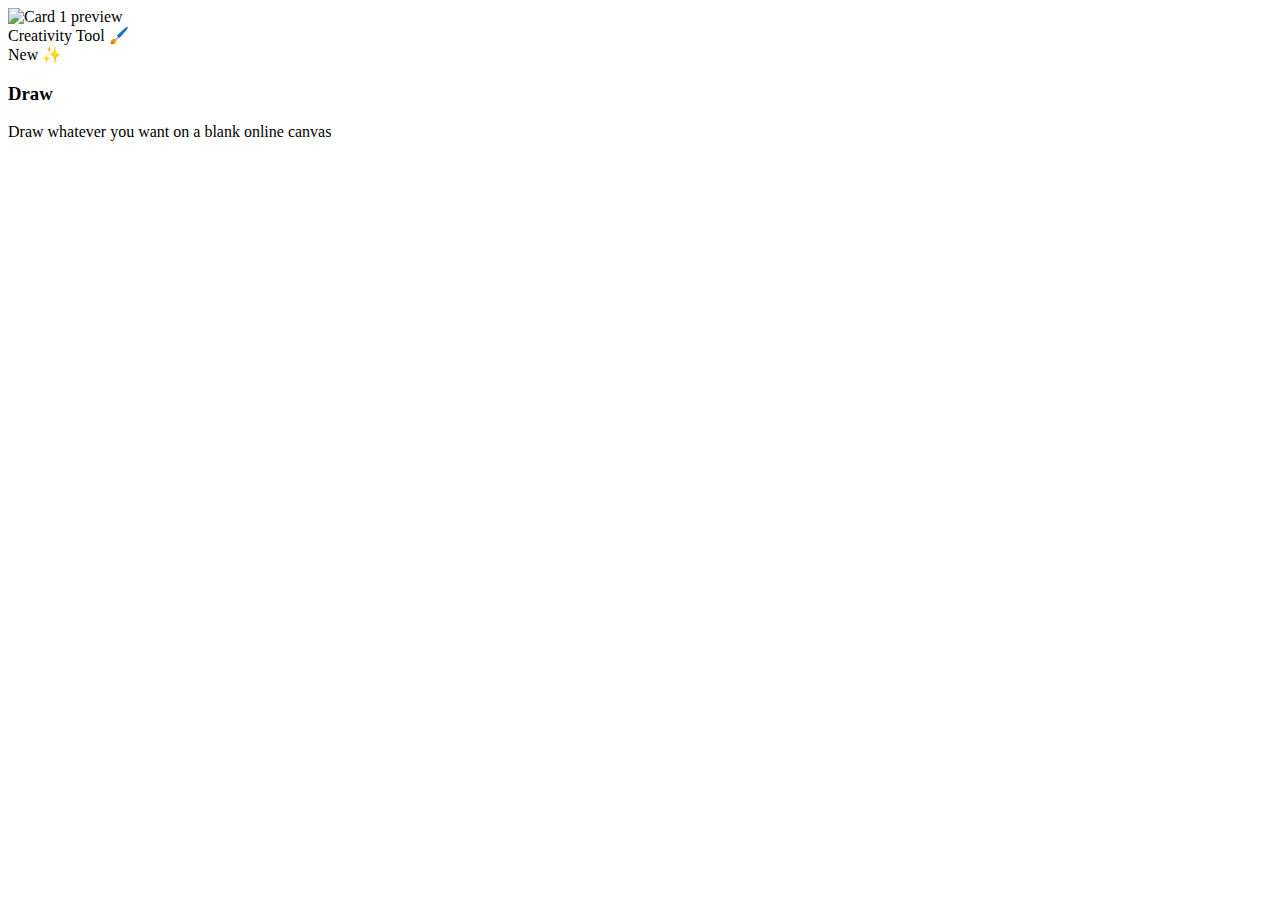
==== index.html @ 0ebb461e "Add files via upload" ====
<!DOCTYPE html>
<html lang="en">
<head>
	<meta charset="UTF-8" />
	<title>mas0ng.com</title>
	<link rel="icon" href="assets/global/favicon.png" type="image/png">
	<link rel="stylesheet" href="static/styles.css" />
</head>
<body>
	
	
	<div class="cards-container">
		
		<div class="card" onclick="openLink('https://tools.mas0ng.com/draw')">
			<div class="card-img-container">
				<img src="assets/home/icons/draw.png" alt="Card 1 preview" />
			</div>
			<div class="card-body">
				<div class="card-tag-red">Creativity Tool 🖌️</div>
				<div class="card-tag-blue">New ✨</div>
				<h3 class="card-title">Draw</h3>
				<p class="card-description">Draw whatever you want on a blank online canvas</p>
			</div>
		</div>
	</div>

	<script>
		function openLink(url) {
			window.open(url, '_blank');
		}
	</script>
</body>
</html>
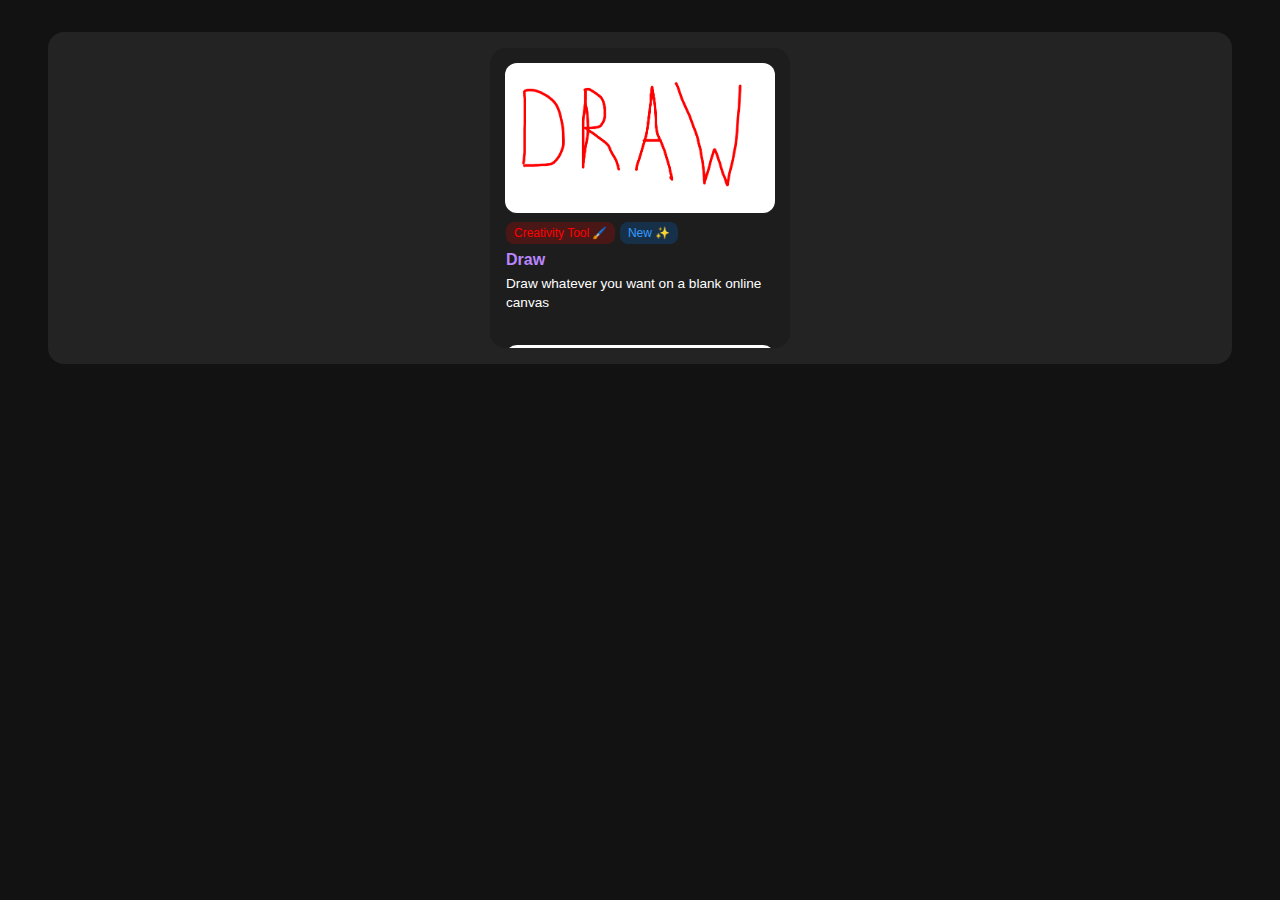
==== commit 6ec33585: "Update index.html" ====
--- a/index.html
+++ b/index.html
@@ -7,18 +7,26 @@
 	<link rel="stylesheet" href="static/styles.css" />
 </head>
 <body>
-	
-	
 	<div class="cards-container">
-		
 		<div class="card" onclick="openLink('https://tools.mas0ng.com/draw')">
 			<div class="card-img-container">
-				<img src="assets/home/icons/draw.png" alt="Card 1 preview" />
+				<img src="assets/home/icons/draw.png" alt="Draw Tool Banner Icon" />
 			</div>
 			<div class="card-body">
 				<div class="card-tag-red">Creativity Tool 🖌️</div>
 				<div class="card-tag-blue">New ✨</div>
 				<h3 class="card-title">Draw</h3>
+				<p class="card-description">Draw whatever you want on a blank online canvas</p>
+			</div>
+
+			<div class="card" onclick="openLink('https://tools.mas0ng.com/notepad')">
+			<div class="card-img-container">
+				<img src="assets/home/icons/draw.png" alt="Notepad Tool Banner Icon" />
+			</div>
+			<div class="card-body">
+				<div class="card-tag-red">Writing Tool ✒️</div>
+				<div class="card-tag-blue">New ✨</div>
+				<h3 class="card-title">Notepad</h3>
 				<p class="card-description">Draw whatever you want on a blank online canvas</p>
 			</div>
 		</div>
--- a/static/styles.css
+++ b/static/styles.css
@@ -0,0 +1,135 @@
+body {
+	font-family: 'Poppins', sans-serif;
+	background: #121212;
+	margin: 0;
+	color: white;
+}
+
+.hero {
+	padding: 1rem;
+	justify-content: center;
+	background-color: #232323;
+	width: 90%;
+	max-width: 1200px;
+	margin: 2rem auto;
+	border-radius: 16px;
+}
+
+.hero h1 {
+	font-size: 3rem;
+	text-align: center;
+	font-family: 'Poppins', sans-serif;
+	
+
+}
+
+.hero p {
+	font-size: 1.2rem;
+	text-align: center;
+	font-family: 'Poppins', sans-serif;
+}
+
+.cards-container {
+	display: flex;
+	flex-wrap: wrap;
+	gap: 1rem;
+	padding: 1rem;
+	justify-content: center;
+	background-color: #232323;
+	width: 90%;
+	max-width: 1200px;
+	margin: 2rem auto;
+	border-radius: 16px;
+}
+
+
+/* Individual card styling */
+.card {
+	width: 300px;
+	background: #1D1D1D;
+	border-radius: 16px;
+	overflow: hidden;
+	cursor: pointer;
+	height: 300px;
+	font-family: 'Poppins', sans-serif;
+	outline: 3px solid transparent;
+	outline-offset: 0;
+
+}
+.card:hover {
+	outline-color: #bb86fc;
+}
+
+/* Image container to enforce a 2:1 aspect ratio */
+.card-img-container {
+	position: relative;
+	width: 90%;
+	padding-top: 50%; /* 50% of width gives a 2:1 aspect ratio (300x150) */
+	overflow: hidden;
+	margin: 5%;
+	border-radius: 12px;
+	margin-top; 0px;
+	margin-bottom: 5px;
+}
+.card-img-container img {
+	position: absolute;
+	top: 0;
+	left: 0;
+	width: 100%;
+	height: 100%;
+	object-fit: cover;
+}
+
+/* Card body styling */
+.card-body {
+	padding-left: 1rem;
+	padding-right: 1rem;
+	padding-bottom: 0.25rem;
+	padding-top: 0.25rem;
+}
+.card-title {
+	font-size: 1rem;
+	font-weight: 600;
+	margin-bottom: 5px;
+	color: #bb86fc;
+	margin-top: 2px;
+}
+
+.card-description {
+	font-size: 0.85rem;
+	color: #666;
+	line-height: 1.4;
+	color: white;
+	margin-top: 5px;
+}
+
+h3 {
+	margin: 0px;
+	color: white;
+}
+
+.card-tag-blue {
+	display: inline-block;
+	background-color: rgba(0, 123, 255, 0.2); /* light transparent blue */
+	color: #339CFF;
+	font-size: 0.75rem;
+	font-weight: 500;
+	padding: 0.25rem 0.5rem;
+	border-radius: 8px;
+	margin-bottom: 0.25rem;
+	margin-top: 0px;
+	margin-bottom: 5px;
+}
+
+.card-tag-red {
+	display: inline-block;
+	background-color: rgba(255, 0, 0, 0.2); /* light transparent blue */
+	color: #ff0000;
+	font-size: 0.75rem;
+	font-weight: 500;
+	padding: 0.25rem 0.5rem;
+	border-radius: 8px;
+	margin-bottom: 0.25rem;
+	margin-top: 0px;
+	margin-bottom: 5px;
+}
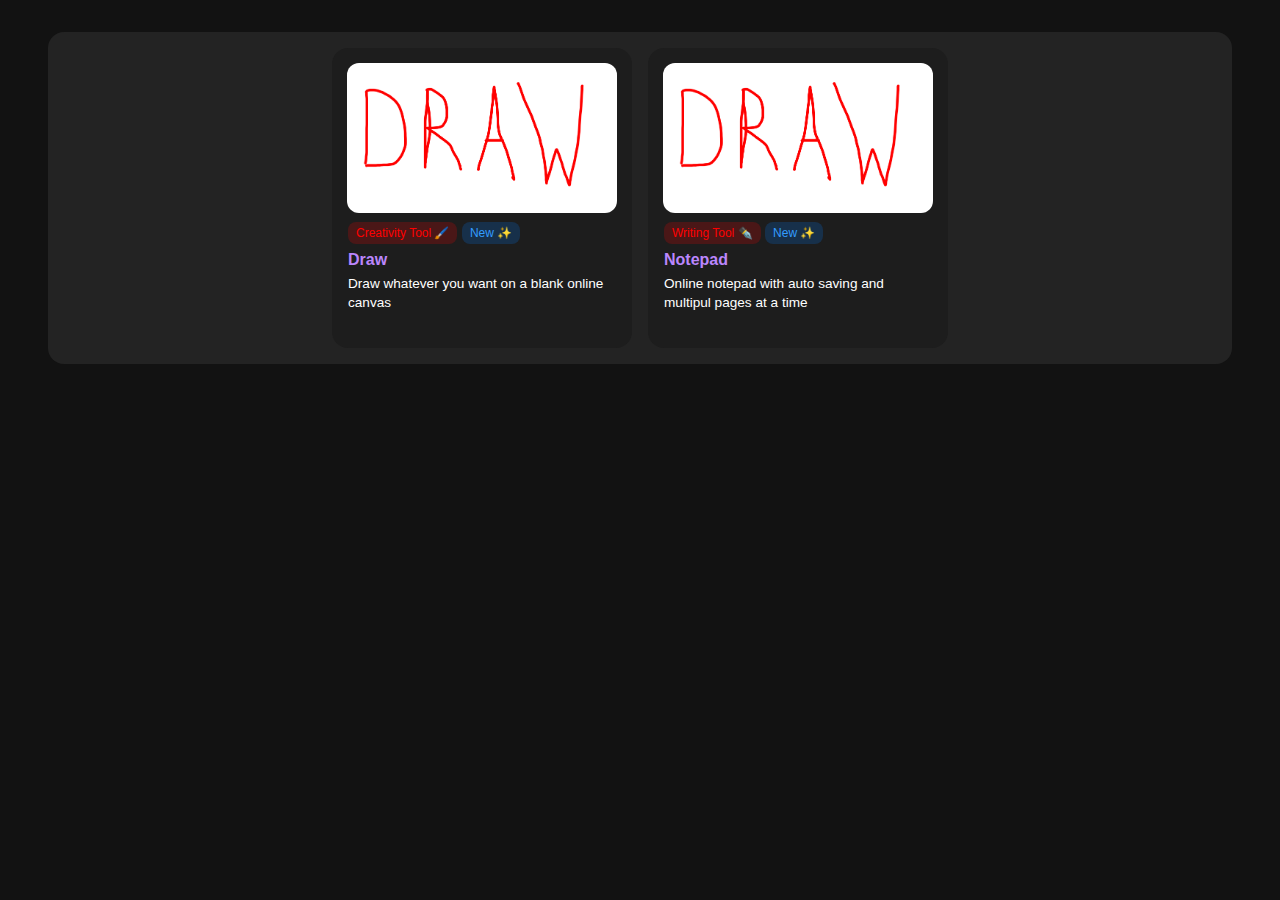
==== commit 46a68b1e: "Update index.html" ====
--- a/index.html
+++ b/index.html
@@ -18,8 +18,9 @@
 				<h3 class="card-title">Draw</h3>
 				<p class="card-description">Draw whatever you want on a blank online canvas</p>
 			</div>
+		</div>	
 
-			<div class="card" onclick="openLink('https://tools.mas0ng.com/notepad')">
+		<div class="card" onclick="openLink('https://tools.mas0ng.com/notepad')">
 			<div class="card-img-container">
 				<img src="assets/home/icons/draw.png" alt="Notepad Tool Banner Icon" />
 			</div>
@@ -27,7 +28,7 @@
 				<div class="card-tag-red">Writing Tool ✒️</div>
 				<div class="card-tag-blue">New ✨</div>
 				<h3 class="card-title">Notepad</h3>
-				<p class="card-description">Draw whatever you want on a blank online canvas</p>
+				<p class="card-description">Online notepad with auto saving and multipul pages at a time</p>
 			</div>
 		</div>
 	</div>
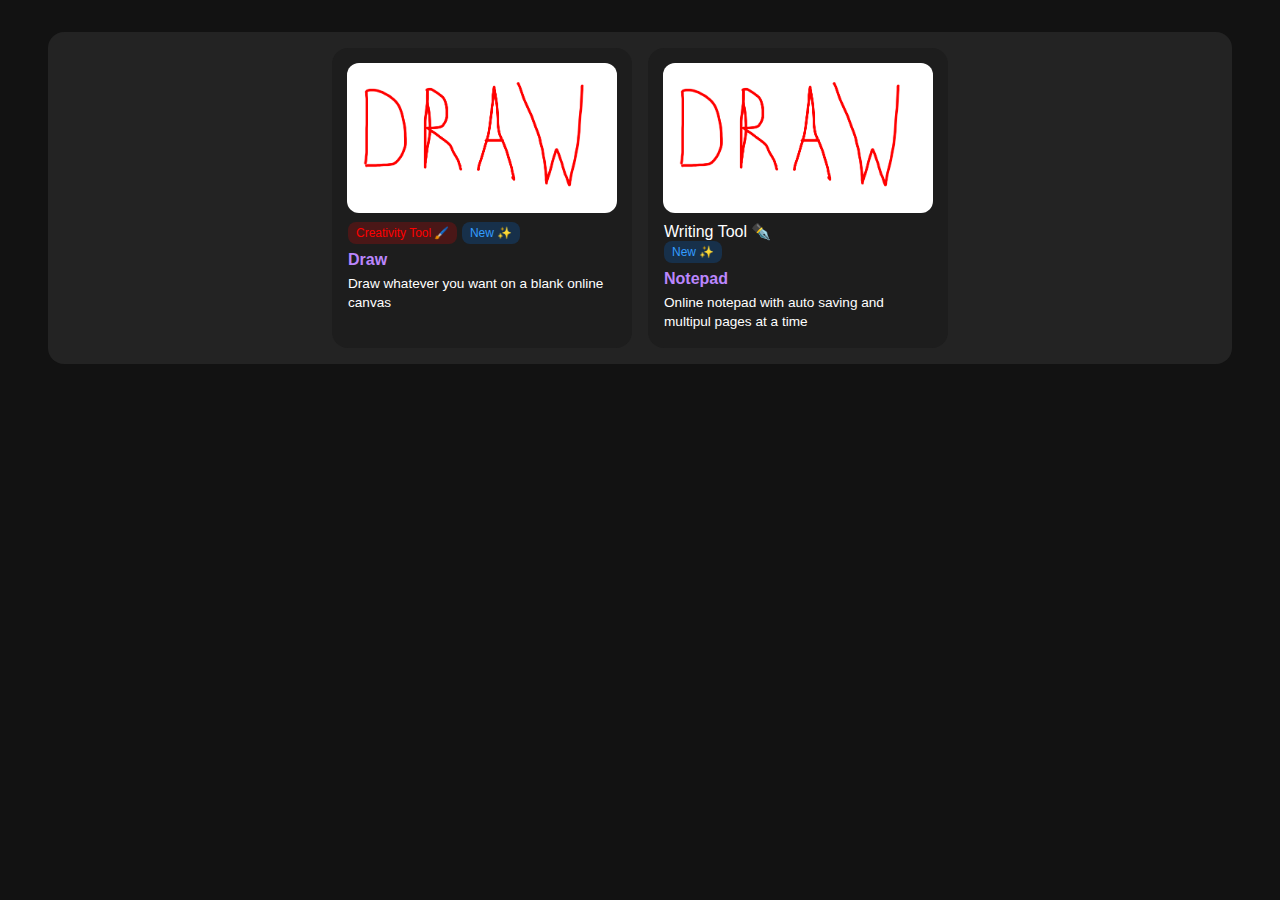
==== commit c0f44f69: "Update index.html" ====
--- a/index.html
+++ b/index.html
@@ -25,7 +25,7 @@
 				<img src="assets/home/icons/draw.png" alt="Notepad Tool Banner Icon" />
 			</div>
 			<div class="card-body">
-				<div class="card-tag-red">Writing Tool ✒️</div>
+				<div class="card-tag-green">Writing Tool ✒️</div>
 				<div class="card-tag-blue">New ✨</div>
 				<h3 class="card-title">Notepad</h3>
 				<p class="card-description">Online notepad with auto saving and multipul pages at a time</p>
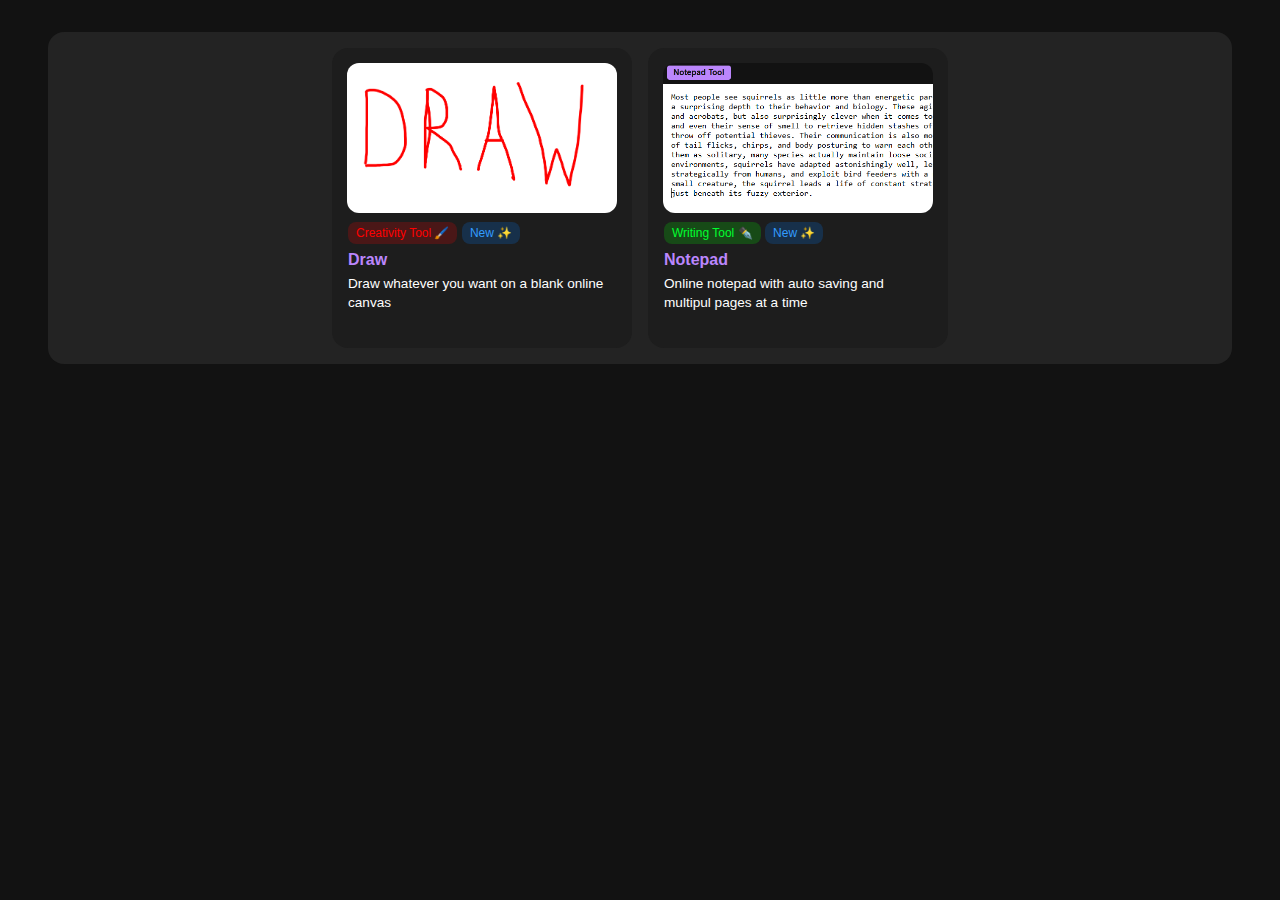
==== commit 712d21e1: "Update index.html" ====
--- a/index.html
+++ b/index.html
@@ -22,7 +22,7 @@
 
 		<div class="card" onclick="openLink('https://tools.mas0ng.com/notepad')">
 			<div class="card-img-container">
-				<img src="assets/home/icons/draw.png" alt="Notepad Tool Banner Icon" />
+				<img src="assets/home/icons/notepad.png" alt="Notepad Tool Banner Icon" />
 			</div>
 			<div class="card-body">
 				<div class="card-tag-green">Writing Tool ✒️</div>
--- a/static/styles.css
+++ b/static/styles.css
@@ -133,3 +133,16 @@
 	margin-top: 0px;
 	margin-bottom: 5px;
 }
+
+.card-tag-green {
+	display: inline-block;
+	background-color: rgba(0, 255, 0, 0.2); /* light transparent blue */
+	color: #00ff2f;
+	font-size: 0.75rem;
+	font-weight: 500;
+	padding: 0.25rem 0.5rem;
+	border-radius: 8px;
+	margin-bottom: 0.25rem;
+	margin-top: 0px;
+	margin-bottom: 5px;
+}
